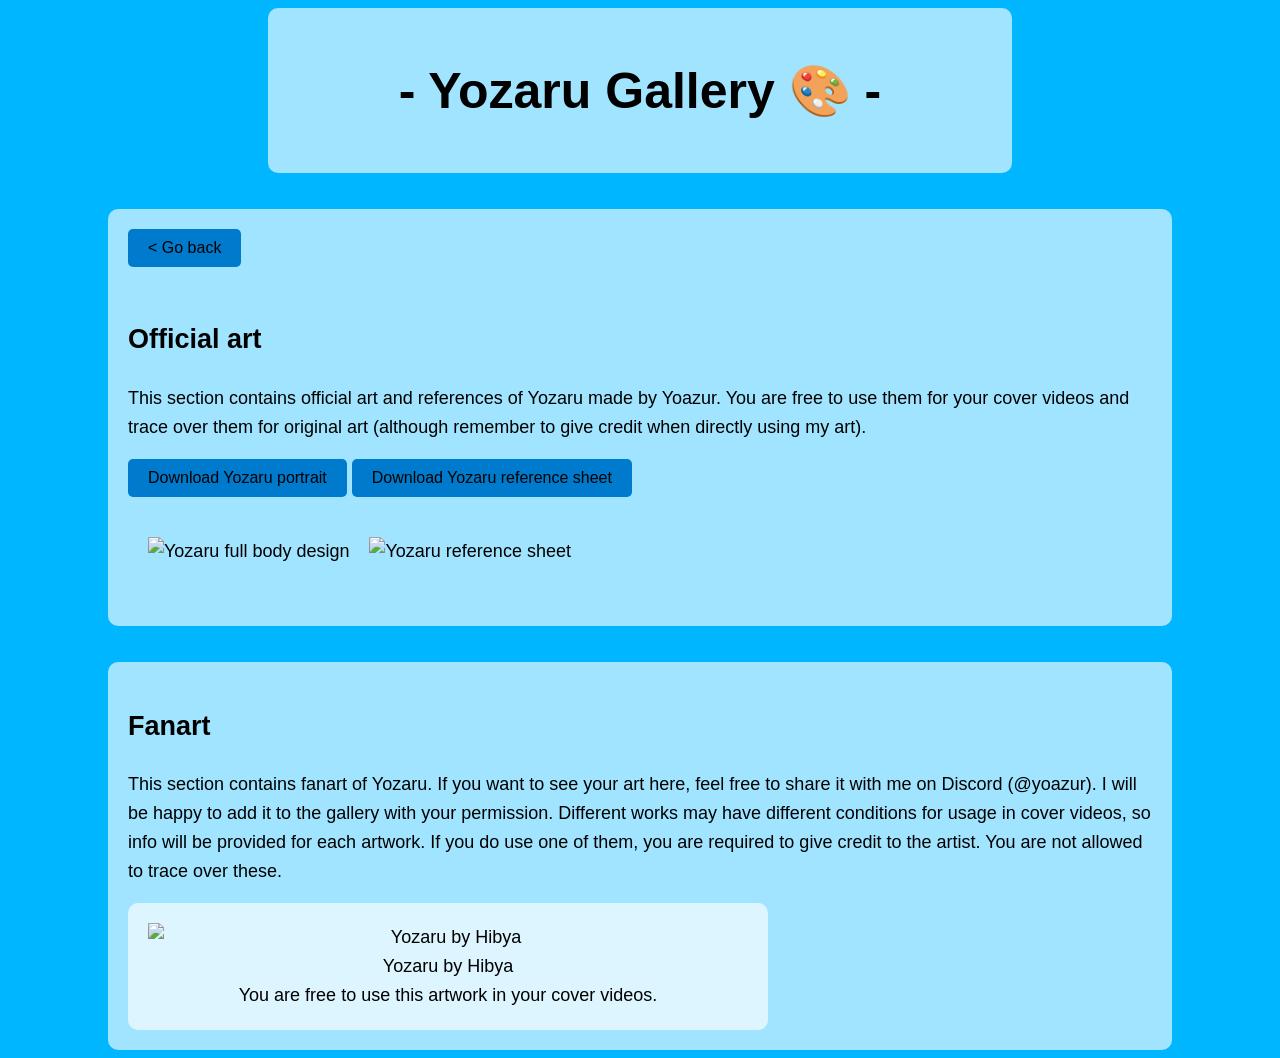
==== gallery.html @ 6ea018cb "Added home page" ====
<!DOCTYPE html>
<html lang="en">

<head>
    <meta charset="UTF-8">
    <meta name="viewport" content="width=device-width, initial-scale=1.0">
    <title>Yozaru - Gallery</title>
    <link rel="stylesheet" href="styles.css">
</head>

<body>
    <div class="title">
        <h1>- Yozaru Gallery 🎨 - </h1>
    </div> <br><br>
    <div class="presentation-text">
        <a href="index.html"><button>
                < Go back</button></a><br><br>
        <h2>Official art</h2>
        <p>This section contains official art and references of Yozaru made by Yoazur. You are free to use them for your
            cover videos and trace over them for original art (although remember to give credit when directly using my
            art).</p>
        <a href="Yozaru design V3.png" download="Yozaru portrait.png"><button>Download Yozaru portrait</button></a>
        <a href="Yozaru reference sheet.png" download="Yozaru reference sheet.png"><button>Download Yozaru reference
                sheet</button></a>
        <div class="content-gallery">
            <div><img src="Yozaru design V3.png" alt="Yozaru full body design" class="image-gallery2">
            </div>
            <div><img src="Yozaru reference sheet.png" alt="Yozaru reference sheet" class="image-gallery2">
            </div>
        </div>
    </div> <br><br>
    <div class="presentation-text">
        <h2>Fanart</h2>
        <p>This section contains fanart of Yozaru. If you want to see your art here, feel free to share it with me on
            Discord (@yoazur). I will be happy to add it to the gallery with your permission. Different works may have
            different conditions for usage in cover videos, so info will be provided for each artwork. If you do use one
            of them, you are required to give credit to the artist. You are not allowed to trace over these.</p>
        <div class="fanarts">
            <div class="fanart">
                <img src="Yozaru by Hibya.png" alt="Yozaru by Hibya">Yozaru by Hibya <br> You are free to use this artwork in your cover videos.
            </div>
        </div>
    </div>
</body>
---- styles.css ----
@media only screen and (min-width: 1200px) {
body
{
    font-family: Arial, sans-serif;
    background-color: #00b7ff;
    background-image: url('background08.jpg');
    padding-left: 100px;
    padding-right: 100px;
}

.title
{
    text-align: center;
    background-color: #ffffffa1;
    width: 70%;
    margin: 0 auto;
    border-radius: 10px;
    display: flex;
    align-items: center;
    justify-content: center;
}

h1
{
    color: #000000;
    padding: 20px;
    font-size: 50px;
}

.navbar
{
    display: flex;
    justify-content: center;
    margin-bottom: 20px;
    background-color: #ffffffa1;
    padding: 20px;
    gap: 20px;
    color: #000000;
    border-radius: 10px;
}

.selected
{
    background-color: #00aeffb0;
    padding: 10px;
    border-radius: 10px;
    color: #000000;
}

.unselected
{
    padding: 10px;
    color: #000000;
    border-radius: 10px;
    background-color: #ffffffa1;
}

.navbar a, .navbar a:visited, .navbar a:active, .navbar a:hover {
    color: inherit;
    text-decoration: none;
    cursor: pointer;
}

.content
{
    margin: 20px auto;
    padding: 20px;
    border-radius: 10px;
    display: flex;
    flex-direction: row;
    gap: 20px;
    
}

.content-gallery
{
    margin: 20px auto;
    padding: 20px;
    border-radius: 10px;
    display: flex;
    gap: 20px;
}

.presentation-text
{
    font-size: 18px;
    line-height: 1.6;
    align-self: flex-start;
    background-color: #ffffffa1;
    padding: 20px;
    border-radius: 10px;
    height: auto;
}

.presentation-text img
{
    max-width: 100%;
    height: auto;
}


.image-gallery
{
    max-width: auto;
    max-height: 700px;
    display: block;
    margin: 0 auto;
}

.image-gallery2
{
    max-width: auto;
    max-height: 700px;
    height: auto;
    display: block;
    margin: 0 auto;
}

.portrait
{
    max-width: 1000px;
    height: auto;
    background-color: #ffffffa1;
    padding: 20px;
    border-radius: 10px;
}

.portrait-image
{
    max-width: 400px;
    height: auto;
    display: block;
    margin: 0 auto;
}

.voicebanks
{
    background-color: #ffffffa1;
    padding: 20px;
    border-radius: 10px;
    height: auto;
    font-size: 18px;
    line-height: 1.6;
}

.left
{
    display: flex;
    flex-direction: column;
    gap: 20px;
}

button
{
    background-color: #007acc;
    color: #000000;
    padding: 10px 20px;
    border: none;
    border-radius: 5px;
    cursor: pointer;
    font-size: 16px;
}

.JP
{
    background-color: #00aeffb0;
    padding: 20px;
    border-radius: 20px;
    color: #000000;
    display: flex;
    gap: 60px;
}

.FR
{
    background-color: #008cffb0;
    padding: 20px;
    border-radius: 20px;
    color: #000000;
    display: flex;
    gap: 60px;
}

.EN
{
    background-color: #006effb0;
    padding: 20px;
    border-radius: 20px;
    color: #000000;
    display: flex;
    gap: 60px;
}

iframe
{
    border-radius: 20px;
    height: auto;
    width: auto;
}

.fanarts
{
    display: flex;
    flex-direction: row;
    gap: 20px;
    height: auto;
}

.fanart
{
    background-color: #ffffffa1;
    padding: 20px;
    border-radius: 10px;
    height: auto;
    max-width: 600px;
    flex: 1;
    font-size: 18px;
    line-height: 1.6;
    text-align: center;
}

.fanart img
{
    max-width: 100%;
    height: auto;
    display: block;
}

.hai
{
    height: 40%;
    width: 40%;

}

}



@media only screen and (max-width: 1200px) {
body
{
    font-family: Arial, sans-serif;
    background-color: #00b7ff;
    background-image: url('background08.jpg');
    padding-left: 5px;
    padding-right: 5px;
}

.title
{
    text-align: center;
    background-color: #ffffffa1;
    width: 100%;
    margin: 0 auto;
    border-radius: 10px;
    font-size: 24px;
}

h1
{
    color: #000000;
    padding: 20px;
    font-size: 50px;
}

.content
{
    margin: 20px auto;
    padding: 0px;
    border-radius: 10px;
    display: flex;
    flex-direction: column;
    gap: 20px;
    
}

.presentation-text
{
    font-size: 18px;
    line-height: 1.6;
    align-self: flex-start;
    background-color: #ffffffa1;
    padding: 20px;
    border-radius: 10px;
    height: auto;
}

.presentation-text img
{
    max-width: 100%;
    height: auto;
}

.portrait
{
    max-width: 1000px;
    height: auto;
    background-color: #ffffffa1;
    padding: 20px;
    border-radius: 10px;
}

.portrait-image
{
    max-width: 400px;
    height: auto;
    display: block;
    margin: 0 auto;
}

.voicebanks
{
    background-color: #ffffffa1;
    padding: 20px;
    border-radius: 10px;
    height: auto;
    font-size: 18px;
    line-height: 1.6;
}

.left
{
    display: flex;
    flex-direction: column;
    gap: 20px;
}

button
{
    background-color: #007acc;
    color: #000000;
    padding: 10px 20px;
    border: none;
    border-radius: 5px;
    cursor: pointer;
    font-size: 16px;
}

.JP
{
    background-color: #00aeffb0;
    padding: 20px;
    border-radius: 20px;
    color: #000000;
}

.JP iframe {
    max-width: 720px;
    width: 100%;
}

.FR
{
    background-color: #008cffb0;
    padding: 20px;
    border-radius: 20px;
    color: #000000;
}

.FR iframe {
    max-width: 720px;
    width: 100%;
}

.EN
{
    background-color: #006effb0;
    padding: 20px;
    border-radius: 20px;
    color: #000000;
}

iframe
{
    border-radius: 20px;
    height: auto;
    width: auto;
}

.portrait-image
{
    max-width: 100%;
    height: auto;
    display: block;
    margin: 0 auto;
}

.content-gallery
{
    margin: 20px auto;
    padding: 20px;
    border-radius: 10px;
    gap: 20px;
}

.image-gallery
{
    max-width: auto;
    display: block;
    margin: 0 auto;
}

.fanarts
{
    display: flex;
    flex-direction: column;
    gap: 20px;
    height: auto;
}

.fanart
{
    background-color: #ffffffa1;
    padding: 20px;
    border-radius: 10px;
    height: auto;
    max-width: 100%;
    font-size: 18px;
    line-height: 1.6;
    text-align: center;
}

.fanart img
{
    max-width: 100%;
    height: auto;
    display: block;
}

}

.btn {
    display: inline-block;
    padding: 10px 20px;
    background: #007acc;
    color: #000000;
    border-radius: 6px;
    text-decoration: none;
}
.btn.disabled {
    background: #9ca3af;
    cursor: not-allowed;
}
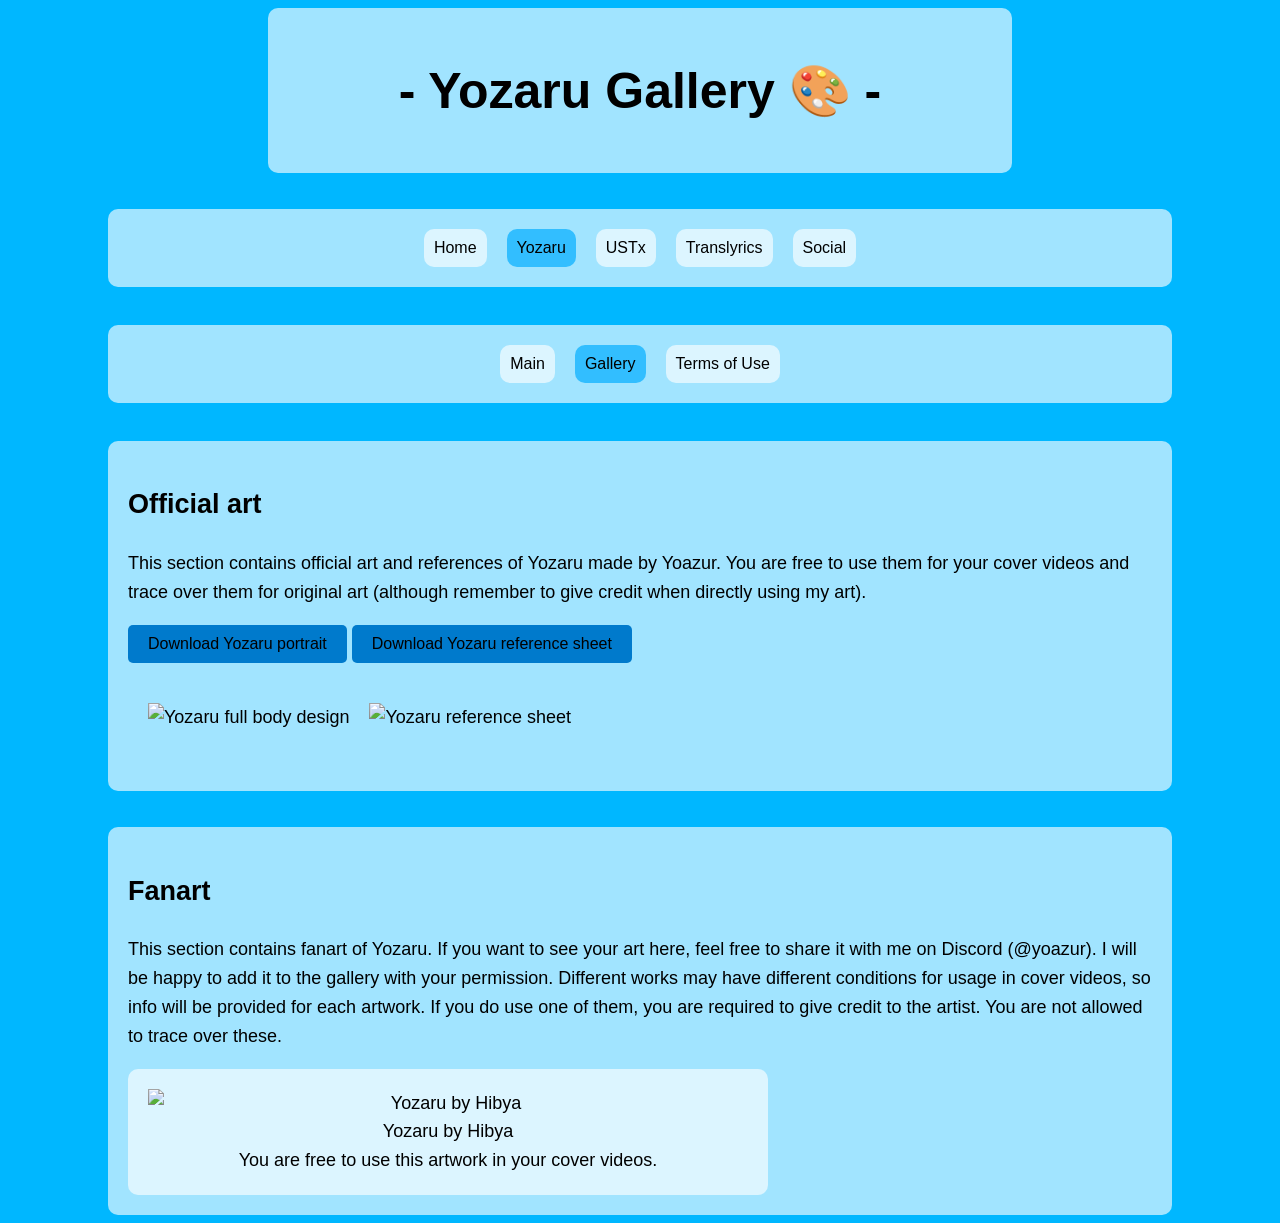
==== commit 506b377a: "yozaru submenu and desc edit" ====
--- a/gallery.html
+++ b/gallery.html
@@ -12,9 +12,19 @@
     <div class="title">
         <h1>- Yozaru Gallery 🎨 - </h1>
     </div> <br><br>
+    <div class="navbar">
+        <div class="unselected"><a href="index.html">Home</a></div>
+        <div class="selected"><a href="yozaru.html">Yozaru</a></div>
+        <div class="unselected"><a href="">USTx</a></div>
+        <div class="unselected"><a href="">Translyrics</a></div>
+        <div class="unselected"><a href="">Social</a></div>
+    </div><br>
+    <div class="navbar">
+        <div class="unselected"><a href="yozaru.html">Main</a></div>
+        <div class="selected"><a href="gallery.html">Gallery</a></div>
+        <div class="unselected"><a href="terms_of_use.html">Terms of Use</a></div>
+    </div><br>
     <div class="presentation-text">
-        <a href="index.html"><button>
-                < Go back</button></a><br><br>
         <h2>Official art</h2>
         <p>This section contains official art and references of Yozaru made by Yoazur. You are free to use them for your
             cover videos and trace over them for original art (although remember to give credit when directly using my
--- a/styles.css
+++ b/styles.css
@@ -428,7 +428,54 @@
     display: block;
 }
 
-}
+.hai
+{
+    height: 300px;
+    width: auto;
+
+}
+
+.navbar
+{
+    justify-content: center;
+    margin-bottom: 20px;
+    background-color: #ffffffa1;
+    padding: 20px;
+    gap: 20px;
+    color: #000000;
+    border-radius: 10px;
+    text-align: center;
+}
+
+.selected
+{
+    background-color: #00aeffb0;
+    padding: 10px;
+    border-radius: 10px;
+    color: #000000;
+    margin: 10px 0;
+}
+
+.unselected
+{
+    padding: 10px;
+    color: #000000;
+    border-radius: 10px;
+    background-color: #ffffffa1;
+    margin: 10px 0;
+}
+
+.navbar a, .navbar a:visited, .navbar a:active, .navbar a:hover {
+    color: inherit;
+    text-decoration: none;
+    cursor: pointer;
+}
+
+}
+
+
+
+
 
 .btn {
     display: inline-block;
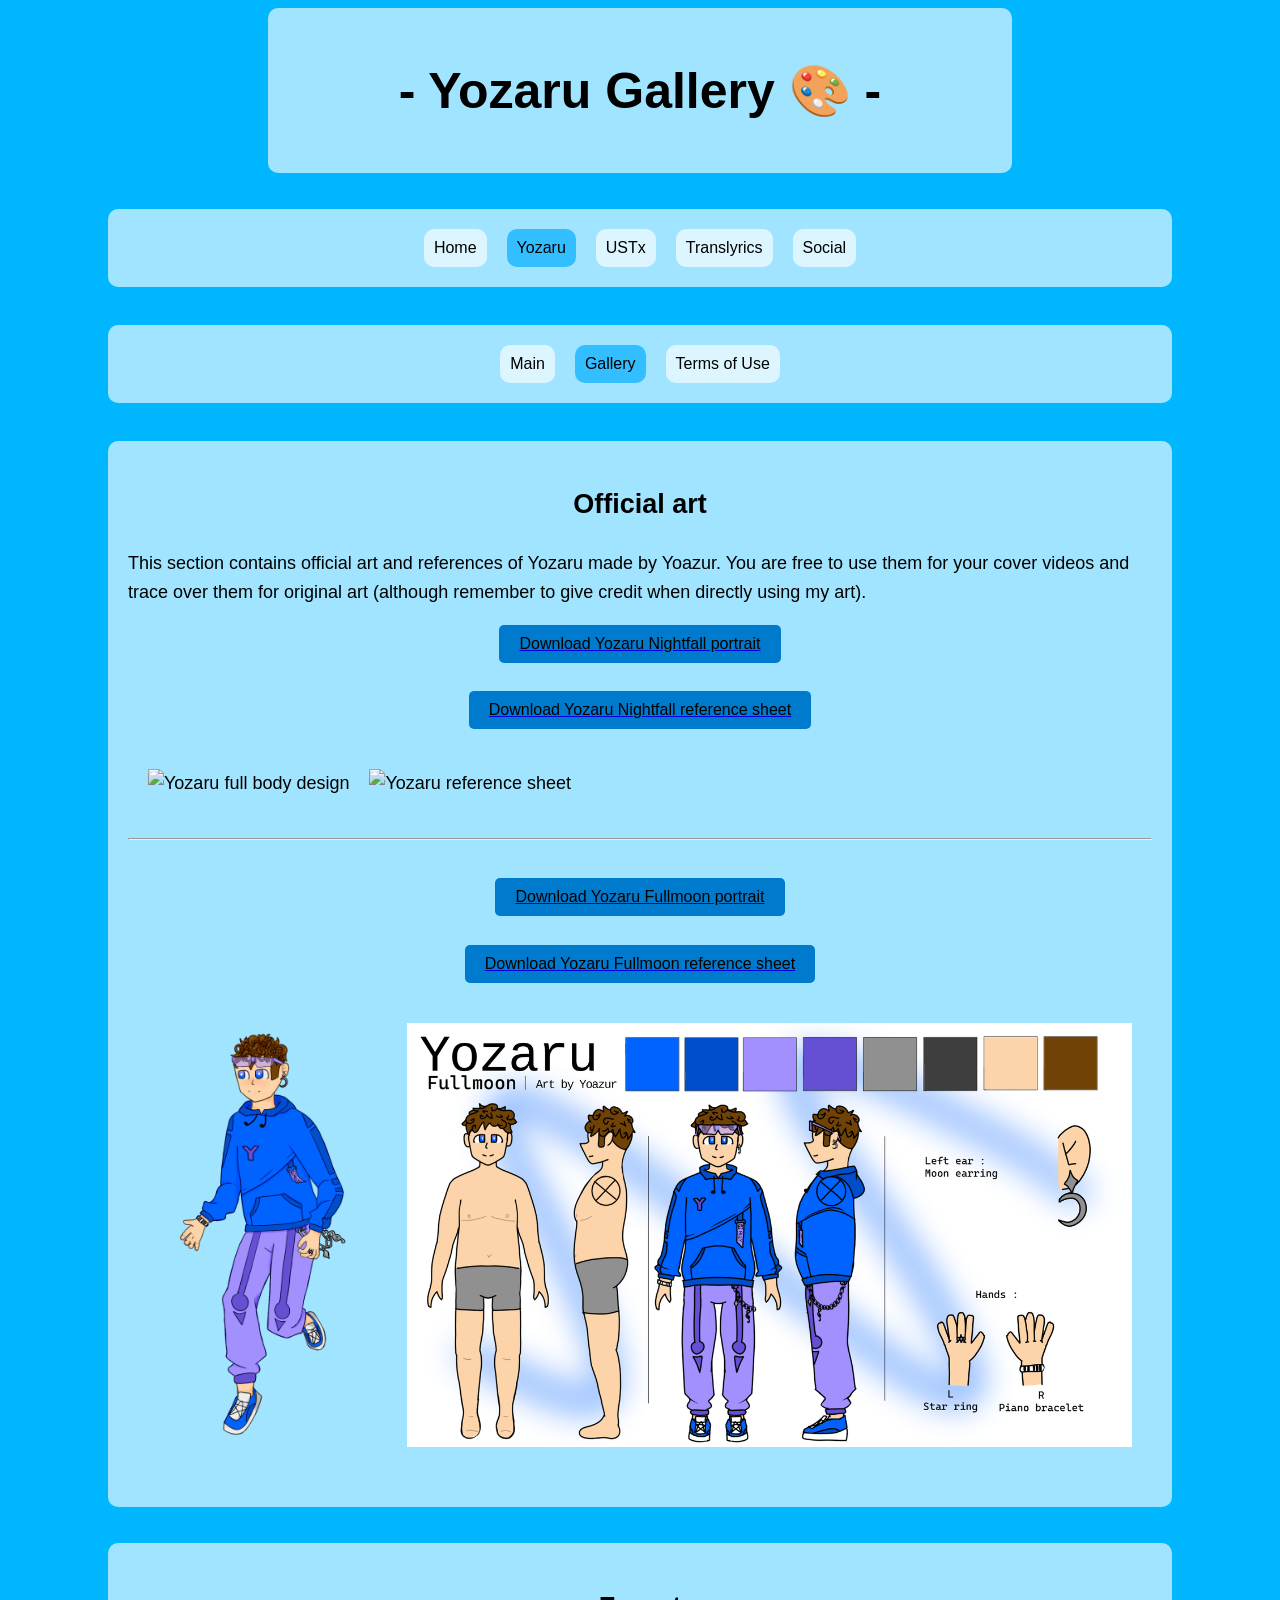
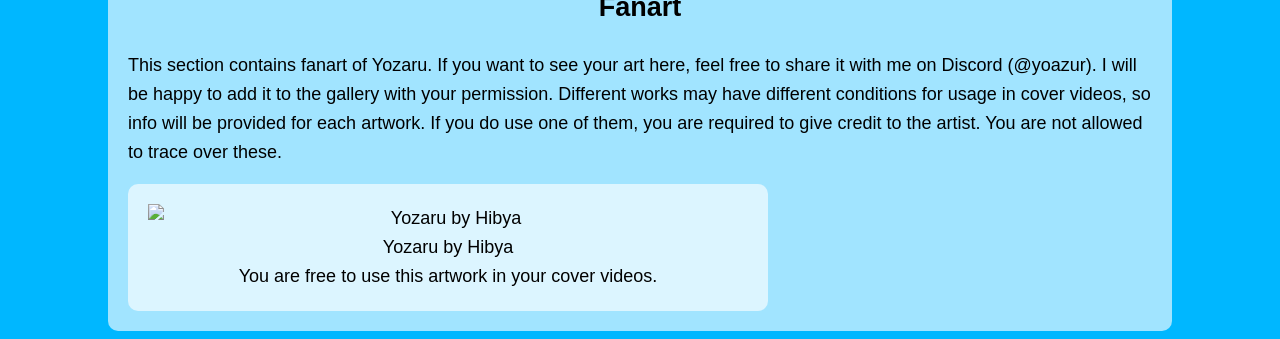
==== commit 7482e494: "kgihotriuibuijte" ====
--- a/gallery.html
+++ b/gallery.html
@@ -29,13 +29,22 @@
         <p>This section contains official art and references of Yozaru made by Yoazur. You are free to use them for your
             cover videos and trace over them for original art (although remember to give credit when directly using my
             art).</p>
-        <a href="Yozaru design V3.png" download="Yozaru portrait.png"><button>Download Yozaru portrait</button></a>
-        <a href="Yozaru reference sheet.png" download="Yozaru reference sheet.png"><button>Download Yozaru reference
+        <a href="Yozaru design V3.png" download="Yozaru portrait.png"><button>Download Yozaru Nightfall portrait</button></a><br>
+        <a href="Yozaru reference sheet.png" download="Yozaru reference sheet.png"><button>Download Yozaru Nightfall reference
                 sheet</button></a>
         <div class="content-gallery">
             <div><img src="Yozaru design V3.png" alt="Yozaru full body design" class="image-gallery2">
             </div>
             <div><img src="Yozaru reference sheet.png" alt="Yozaru reference sheet" class="image-gallery2">
+            </div>
+        </div><hr><br>
+        <a href="yozaru_fullmoon.png" download="Yozaru portrait.png"><button>Download Yozaru Fullmoon portrait</button></a><br>
+        <a href="Yozaru_reference_sheet.png" download="Yozaru reference sheet.png"><button>Download Yozaru Fullmoon reference
+                sheet</button></a>
+        <div class="content-gallery">
+            <div><img src="yozaru_fullmoon.png" alt="Yozaru full body design" class="image-gallery2">
+            </div>
+            <div><img src="Yozaru_reference_sheet.png" alt="Yozaru reference sheet" class="image-gallery2">
             </div>
         </div>
     </div> <br><br>
--- a/styles.css
+++ b/styles.css
@@ -118,7 +118,9 @@
 
 .portrait
 {
-    max-width: 1000px;
+    width: fit-content;
+    max-width: 100%;
+    box-sizing: border-box;
     height: auto;
     background-color: #ffffffa1;
     padding: 20px;
@@ -127,7 +129,8 @@
 
 .portrait-image
 {
-    max-width: 400px;
+    width: 1500px;
+    max-width: 100%;
     height: auto;
     display: block;
     margin: 0 auto;
@@ -233,7 +236,20 @@
 
 }
 
-}
+.flex
+{
+    display: flex;
+    gap: 20px;
+}
+
+.flex img
+{
+    max-width: 50%;
+    height: auto;
+}
+
+}
+
 
 
 
@@ -294,7 +310,9 @@
 
 .portrait
 {
-    max-width: 1000px;
+    width: fit-content;
+    max-width: 100%;
+    box-sizing: border-box;
     height: auto;
     background-color: #ffffffa1;
     padding: 20px;
@@ -345,8 +363,8 @@
     color: #000000;
 }
 
-.JP iframe {
-    max-width: 720px;
+.JP iframe, .FR iframe, .EN iframe, .flex iframe {
+    max-width: 100%;
     width: 100%;
 }
 
@@ -358,11 +376,6 @@
     color: #000000;
 }
 
-.FR iframe {
-    max-width: 720px;
-    width: 100%;
-}
-
 .EN
 {
     background-color: #006effb0;
@@ -380,6 +393,7 @@
 
 .portrait-image
 {
+    width: 500px;
     max-width: 100%;
     height: auto;
     display: block;
@@ -471,6 +485,12 @@
     cursor: pointer;
 }
 
+.flex img
+{
+    max-width: 100%;
+    height: auto;
+}
+
 }
 
 
@@ -488,4 +508,17 @@
 .btn.disabled {
     background: #9ca3af;
     cursor: not-allowed;
+}
+
+h2 {
+    text-align: center;
+}
+
+button {
+    display: block;
+    margin: 0 auto;
+}
+
+.character-info {
+    text-align: center;
 }
